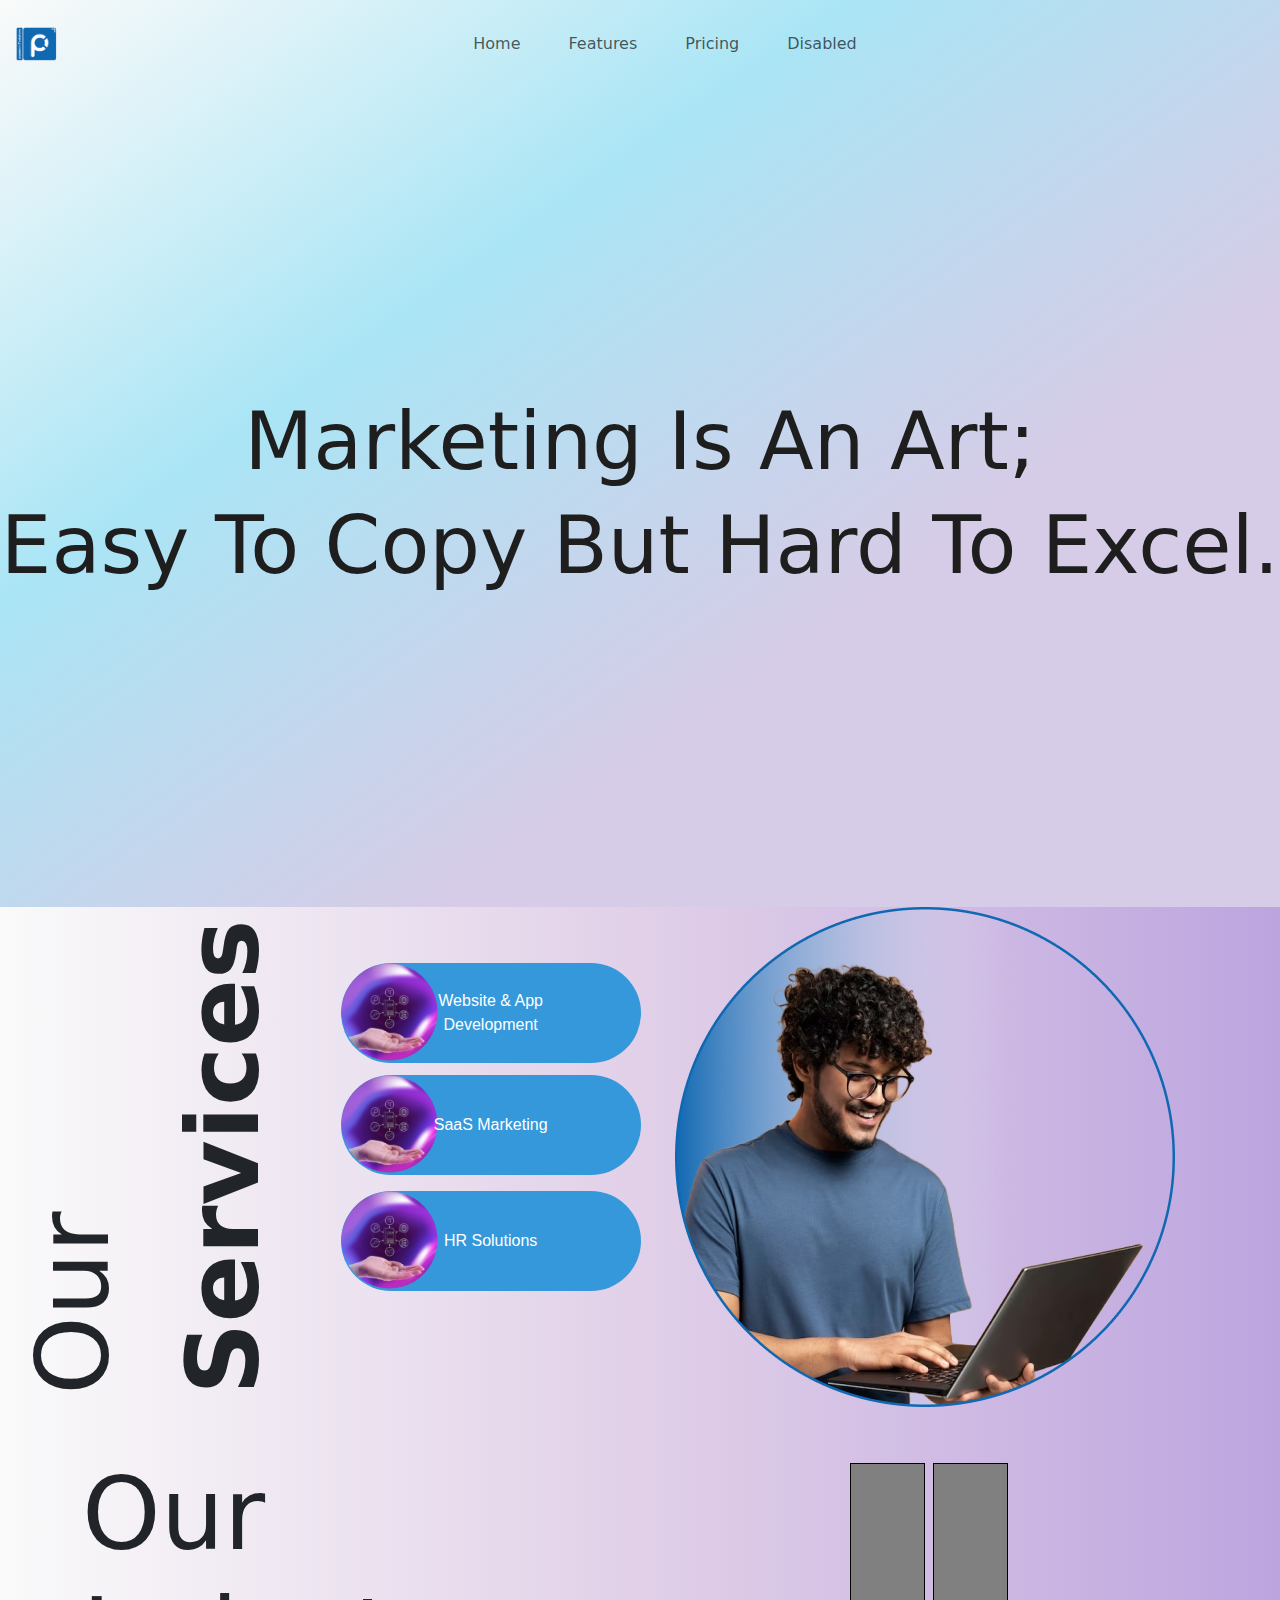
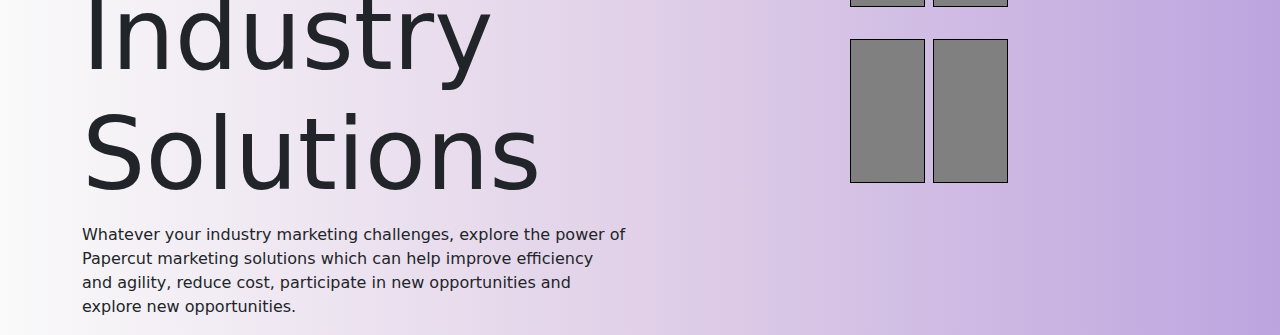
==== index.html @ fefaa18d "add" ====
<!DOCTYPE html>
<html lang="en">

<head>
    <meta charset="UTF-8">
    <meta name="viewport" content="width=device-width, initial-scale=1.0">
    <title>Coonecting Dots Assi</title>
    <link rel="stylesheet" href="./assets/css/style.css" />
    <link href="https://cdn.jsdelivr.net/npm/bootstrap@5.3.2/dist/css/bootstrap.min.css" rel="stylesheet">
    <script src="https://cdn.jsdelivr.net/npm/bootstrap@5.3.2/dist/js/bootstrap.bundle.min.js"></script>
</head>

<body>


    <!-- header section start -->
    <header>
        <nav class="navbar navbar-expand-lg">
            <div class="container-fluid">
                <img src="./assets/img/PC LOGO 2.png" class="nav-img img-fluid" alt="Bootstrap" width="50" height="50">
                <button class="navbar-toggler" type="button" data-bs-toggle="collapse" data-bs-target="#navbarNav"
                    aria-controls="navbarNav" aria-expanded="false" aria-label="Toggle navigation">
                    <span class="navbar-toggler-icon"></span>
                </button>
                <div class="collapse navbar-collapse" id="navbarNav">
                    <ul class="navbar-nav mx-auto">
                        <li class="nav-item m-3">
                            <a class="nav-link" aria-current="page" href="#">Home</a>
                        </li>
                        <li class="nav-item m-3">
                            <a class="nav-link" href="#">Features</a>
                        </li>
                        <li class="nav-item m-3">
                            <a class="nav-link " href="#">Pricing</a>
                        </li>
                        <li class="nav-item m-3">
                            <a class="nav-link ">Disabled</a>
                        </li>
                    </ul>
                </div>
            </div>
        </nav>
        <section class="home">
            <h1 class="title"> Easy To Copy But Hard To Excel.</h1>
            <h1 class="title">Marketing Is An Art;</h1>

        </section>
    </header>

    <!-- header section end -->

    <!-- industry section start -->
    <section class="industry">
        <div class="container">
            <div class="row">
                <!-- our services block -->
                <div class="col-lg-6 d-flex justify-content-center align-items-center">
                    <div class="holder vertical-text m-5">
                        Our <span style="font-weight: 700;">Services</span>
                    </div>

                    <div class="animation d-flex flex-column justify-content-center align-items-center m-5">

                        <div class="rounded-rectangle m-1 mt-5">
                            <div class="img-div justify-content-center align-items-center">
                                <img class="img-fluid animation-img" src="./assets/img/Rectangle 54.png"
                                    alt="Your Image">

                                <div class="text-overlay">
                                    Website & App Development
                                </div>
                            </div>
                        </div>

                        <div class="rounded-rectangle m-2 ">
                            <img class="img-fluid animation-img" src="./assets/img/Rectangle 54.png" alt="Your Image">
                            <div class="text-overlay">
                                SaaS Marketing
                            </div>
                        </div>
                        <div class="rounded-rectangle m-2">
                            <img class="img-fluid animation-img" src="./assets/img/Rectangle 54.png" alt="Your Image">
                            <div class="text-overlay">
                                HR Solutions
                            </div>
                        </div>
                    </div>
                </div>

                <!-- Animation block -->

                <!-- img block -->
                <div class="col-lg-6 d-flex justify-content-center align-items-center">
                    <img class="img-fluid " src="./assets/img/IT GUY.png" />
                </div>
            </div>
        </div>

        </div>
    </section>
    <!-- industry section end -->

    <!-- industry solution section start -->
    <section class="industry-solution">
        <div class="container">
            <div class="row">
                <div class="col-md-6 d-flex justify-content-center align-items-center mt-5 flex-column">
                    <h1 class="font-100">Our Industry Solutions</h1>
                    <div class="row">
                        <p>
                            Whatever your industry marketing challenges, explore the power of Papercut marketing
                            solutions which can help improve efficiency and agility, reduce cost, participate in new
                            opportunities and explore new opportunities.
                        </p>
                    </div>
                </div>
                <div class="col-md-6 mt-5">
                    <div class="row ">
                        <div class="col-md-4"></div>
                        <div class="col-md-4 d-flex flex-row">
                            <div class="box m-2"></div>
                            <div class="box mt-2"></div>
                        </div>
                        <div class="col-md-4"></div>
                    </div>
                    <div class="row mt-3">
                        <div class="col-md-4"></div>
                        <div class="col-md-4 d-flex flex-row">
                            <div class="box m-2"></div>
                            <div class="box mt-2"></div>
                        </div>
                        <div class="col-md-4"></div>
                    </div>
                </div>
            </div>
        </div>


    </section>
    <!-- industry solution section end -->


</body>

</html>
---- assets/css/style.css ----
* {
  margin: 0;
  padding: 0;
  box-sizing: border-box;
}

body {
 overflow-x: hidden;
}

/* css */
.font-100 {
  font-size: 100px;
}

/* header css start*/
header {
  background-image: linear-gradient(to left top, #D6CCE7, #D6CCE7, #AAE5F5, #FAFAFA);
}

.home {
  /* background-image: linear-gradient(to bottom right,#D6CCE7,#D6CCE7, #AAE5F5, #FAFAFA); */
  display: flex;
  align-items: center;
  justify-content: center;
  height: 91vh;
  width: 100%;
  flex-direction: column-reverse;
}

.title {
  display: inline-block;
  color: #1E1E1E;
  font-size: 80px;

}


.holder {
  font-size: 100px;
}

/* industry css start*/
.vertical-text {
  display: inline-block;
  transform: rotate(270deg);
}

.rounded-rectangle {
  width: 300px;
  height: 100px;
  background-color: #3498db;
  border-radius: 50px;
  position: relative;
  overflow: hidden;
  transform: translate(-50%,-50%);
}

.img-div:hover{
  animation: mymove 2s linear infinite alternate;
}

@keyframes mymove {
0% {
  /* -webkit-transform: translateX(0px); */
  transform: translateX(0px);
  background-color: black;
  
}

50% {
  /* -webkit-transform: translateX(0px); */
  transform: translateX(100px);
  background-color: black;
}

100% {
  /* -webkit-transform: translateX(0px); */
  transform: translateX(0px);
  background-color: black;
}
}

.rounded-rectangle img {
  height: 6.1rem;
  width: 6.1rem;
  object-fit: cover;
  border-radius: 50px;
}



.text-overlay {
  position: absolute;
  top: 50%;
  left: 50%;
  transform: translate(-50%, -50%);
  color: #fff;
  font-family: Arial, sans-serif;
  text-align: center;

}

.industry {
  background-image: linear-gradient(to right, #FAFAFA, #E1D0E8, #BCA5DF);
}

/* industry solution css start */
.industry-solution {
  background-image: linear-gradient(to right, #FAFAFA, #E1D0E8, #BCA5DF);
}

.box {
  background-color: gray;
  border: 1px solid black;
  height: 9rem;
  width: 10rem;
}
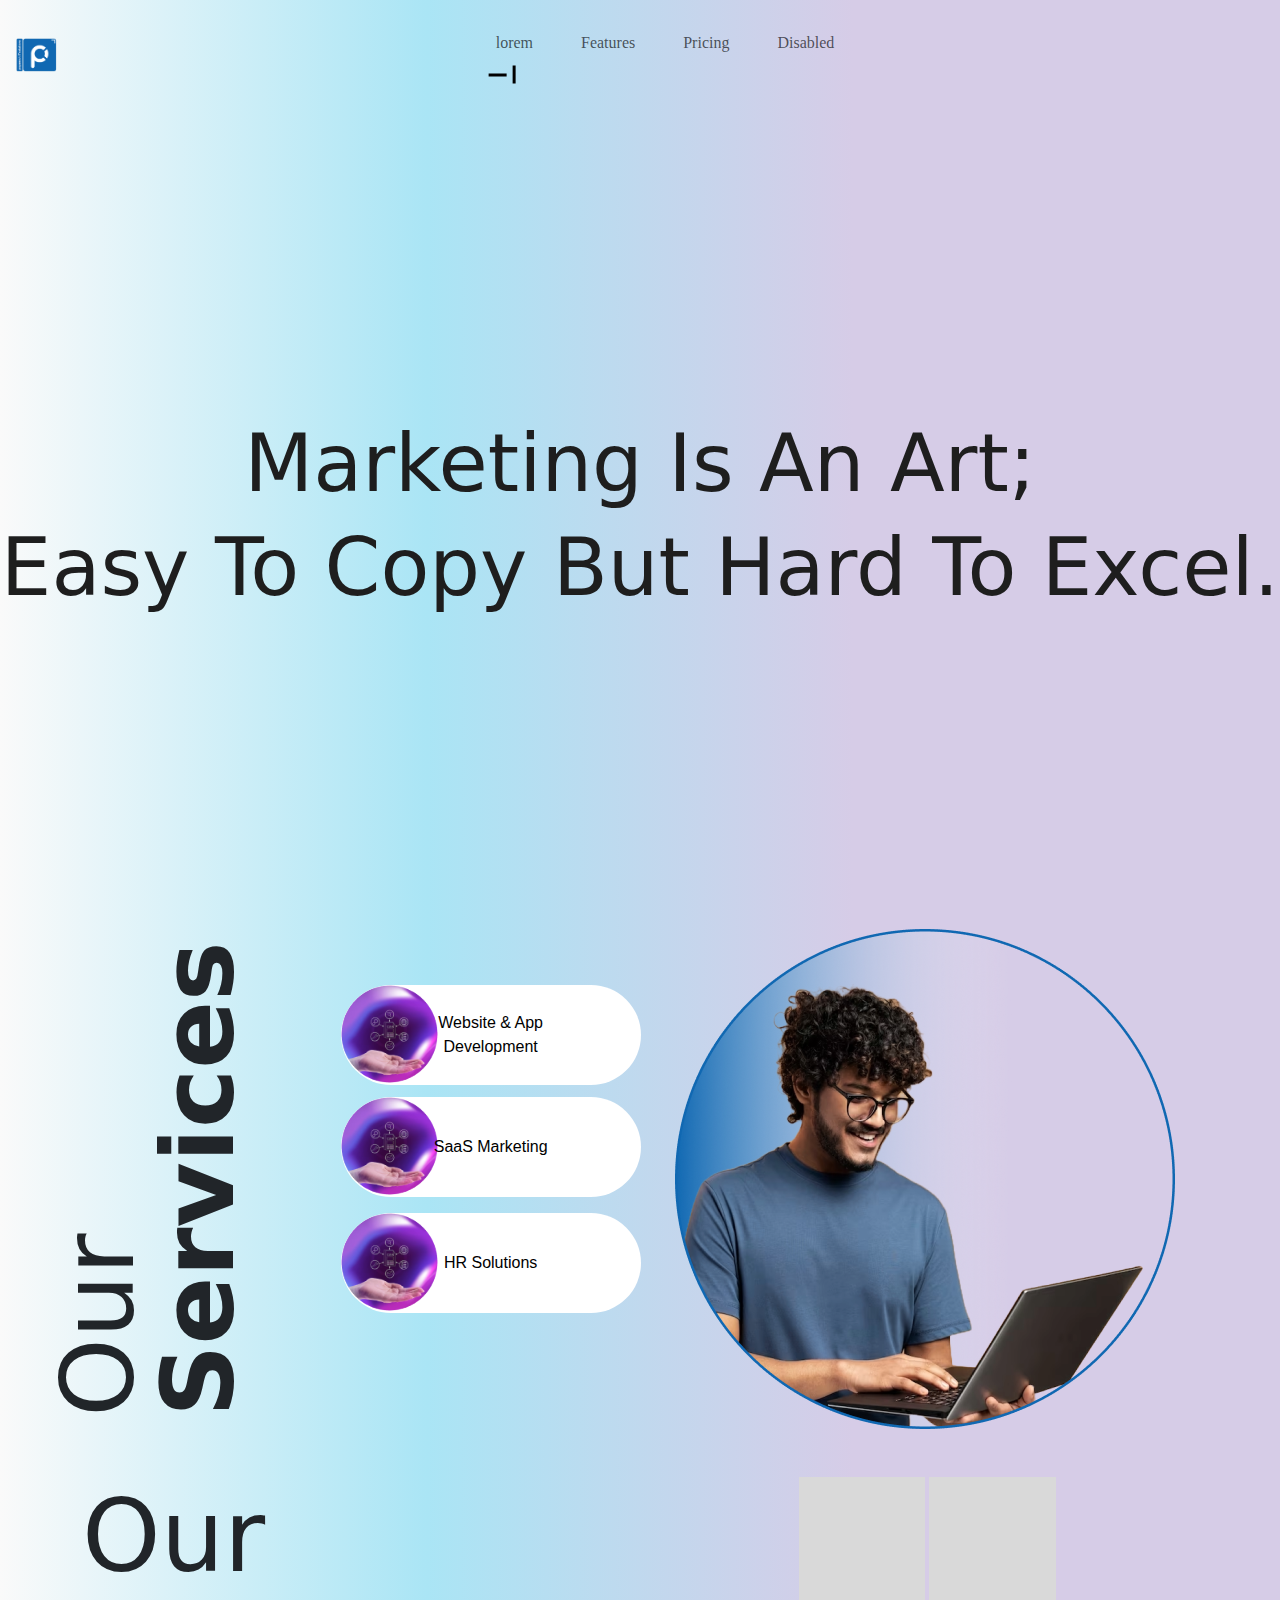
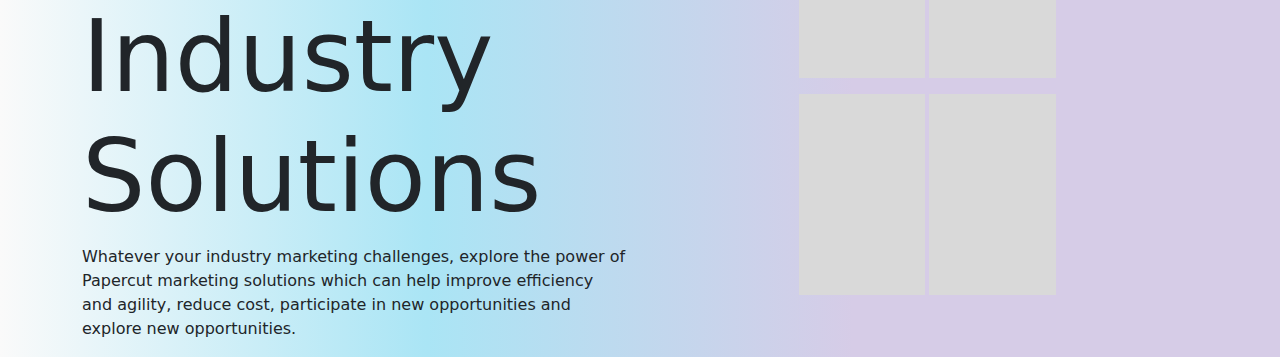
==== commit bdda5ec7: "19/02/2024" ====
--- a/index.html
+++ b/index.html
@@ -24,8 +24,14 @@
                 </button>
                 <div class="collapse navbar-collapse" id="navbarNav">
                     <ul class="navbar-nav mx-auto">
-                        <li class="nav-item m-3">
-                            <a class="nav-link" aria-current="page" href="#">Home</a>
+                        <li class="nav-item m-3 frame">
+                            <a class="nav-link" href="#">lorem </a>
+                            <div class="group94">
+                                <img src="./assets/img/Rectangle 47.png"/>
+                            <img src="./assets/img/Rectangle 48.png"/>
+                            </div>
+                            
+                           
                         </li>
                         <li class="nav-item m-3">
                             <a class="nav-link" href="#">Features</a>
@@ -56,13 +62,13 @@
                 <!-- our services block -->
                 <div class="col-lg-6 d-flex justify-content-center align-items-center">
                     <div class="holder vertical-text m-5">
-                        Our <span style="font-weight: 700;">Services</span>
+                        Our <span class="services">Services</span>
                     </div>
 
                     <div class="animation d-flex flex-column justify-content-center align-items-center m-5">
 
                         <div class="rounded-rectangle m-1 mt-5">
-                            <div class="img-div justify-content-center align-items-center">
+                            <div class="img-div">
                                 <img class="img-fluid animation-img" src="./assets/img/Rectangle 54.png"
                                     alt="Your Image">
 
@@ -71,7 +77,7 @@
                                 </div>
                             </div>
                         </div>
-
+                        
                         <div class="rounded-rectangle m-2 ">
                             <img class="img-fluid animation-img" src="./assets/img/Rectangle 54.png" alt="Your Image">
                             <div class="text-overlay">
@@ -84,6 +90,7 @@
                                 HR Solutions
                             </div>
                         </div>
+                        
                     </div>
                 </div>
 
@@ -105,7 +112,7 @@
         <div class="container">
             <div class="row">
                 <div class="col-md-6 d-flex justify-content-center align-items-center mt-5 flex-column">
-                    <h1 class="font-100">Our Industry Solutions</h1>
+                    <h1 class="industry-title">Our Industry Solutions</h1>
                     <div class="row">
                         <p>
                             Whatever your industry marketing challenges, explore the power of Papercut marketing
@@ -116,20 +123,20 @@
                 </div>
                 <div class="col-md-6 mt-5">
                     <div class="row ">
-                        <div class="col-md-4"></div>
-                        <div class="col-md-4 d-flex flex-row">
-                            <div class="box m-2"></div>
-                            <div class="box mt-2"></div>
+                        <div class="col-md-3"></div>
+                        <div class="col-md-6 d-flex flex-row">
+                            <div class="box mx-1"></div>
+                            <div class="box"></div>
                         </div>
-                        <div class="col-md-4"></div>
+                        <div class="col-md-3"></div>
                     </div>
                     <div class="row mt-3">
-                        <div class="col-md-4"></div>
-                        <div class="col-md-4 d-flex flex-row">
-                            <div class="box m-2"></div>
-                            <div class="box mt-2"></div>
+                        <div class="col-md-3"></div>
+                        <div class="col-md-6 d-flex flex-row">
+                            <div class="box mx-1"></div>
+                            <div class="box"></div>
                         </div>
-                        <div class="col-md-4"></div>
+                        <div class="col-md-3"></div>
                     </div>
                 </div>
             </div>
--- a/assets/css/style.css
+++ b/assets/css/style.css
@@ -5,7 +5,26 @@
 }
 
 body {
- overflow-x: hidden;
+  overflow-x: hidden;
+  background: linear-gradient(to left, #D6CCE7, #D6CCE7, #AAE5F5, #FAFAFA);
+}
+
+.frame{
+  width: Hug (152px);
+height: Hug (33px);
+/* background: rgba(255, 255, 255, 1); */
+
+
+}
+
+.nav-link{
+  font-family: Montserrat;
+font-size: 18px;
+font-weight: 400;
+line-height: 22px;
+letter-spacing: 0em;
+text-align: center;
+
 }
 
 /* css */
@@ -14,9 +33,9 @@
 }
 
 /* header css start*/
-header {
-  background-image: linear-gradient(to left top, #D6CCE7, #D6CCE7, #AAE5F5, #FAFAFA);
-}
+/* header {
+  background: linear-gradient(to left, #D6CCE7, #D6CCE7, #AAE5F5, #FAFAFA);
+} */
 
 .home {
   /* background-image: linear-gradient(to bottom right,#D6CCE7,#D6CCE7, #AAE5F5, #FAFAFA); */
@@ -42,6 +61,7 @@
 
 /* industry css start*/
 .vertical-text {
+  line-height: 1;
   display: inline-block;
   transform: rotate(270deg);
 }
@@ -53,32 +73,38 @@
   border-radius: 50px;
   position: relative;
   overflow: hidden;
-  transform: translate(-50%,-50%);
+  transform: translate(-50%, -50%);
+  background: linear-gradient(to right, black 50%, white 50%);
+  background-size: 200% 100%;
+  background-position: right bottom;
+  transition: all .5s ease-out;
+  
 }
 
-.img-div:hover{
+.img-div:hover {
+  /* background-position: left bottom; */
   animation: mymove 2s linear infinite alternate;
 }
 
 @keyframes mymove {
-0% {
-  /* -webkit-transform: translateX(0px); */
-  transform: translateX(0px);
-  background-color: black;
-  
-}
+  0% {
+    /* -webkit-transform: translateX(0px); */
+    transform: translateX(0px);
+    background-color: black;
 
-50% {
-  /* -webkit-transform: translateX(0px); */
-  transform: translateX(100px);
-  background-color: black;
-}
+  }
 
-100% {
-  /* -webkit-transform: translateX(0px); */
-  transform: translateX(0px);
-  background-color: black;
-}
+  50% {
+    /* -webkit-transform: translateX(0px); */
+    transform: translateX(100px);
+    background-color: black;
+  }
+
+  100% {
+    /* -webkit-transform: translateX(0px); */
+    transform: translateX(0px);
+    background-color: black;
+  }
 }
 
 .rounded-rectangle img {
@@ -95,26 +121,70 @@
   top: 50%;
   left: 50%;
   transform: translate(-50%, -50%);
-  color: #fff;
+  color: black;
   font-family: Arial, sans-serif;
   text-align: center;
 
 }
 
-.industry {
-  background-image: linear-gradient(to right, #FAFAFA, #E1D0E8, #BCA5DF);
+/* .industry {
+  background: linear-gradient(to right, #FAFAFA, #FAFAFA, #BCA5DF);
 }
 
-/* industry solution css start */
+/* industry solution css start 
 .industry-solution {
-  background-image: linear-gradient(to right, #FAFAFA, #E1D0E8, #BCA5DF);
+  background: linear-gradient(to right, #FAFAFA, #E1D0E8, #BCA5DF);
+} */
+
+.box {
+  background-color: rgba(217, 217, 217, 1);
+  height: 201px;
+  width: 180px;
 }
 
-.box {
-  background-color: gray;
-  border: 1px solid black;
-  height: 9rem;
-  width: 10rem;
+.industry-title {
+  font-size: 100px;
+}
+
+.services {
+  font-weight: 700;
+}
+
+/* Breakpoint Setting	For Device
+max-width 320px	Smartwatches
+max-width 420px	Smaller devices
+max-width 600px	Phones
+min-width 600px	Tablets and Large Phones
+min-width 768px	Tablets
+min-width 992px	Laptops and Desktops
+min-width 1200px	Monitors, Desktops */
+
+@media screen and (min-width:320px) and (max-width:431px) {
+  .industry-title {
+    font-size: 70px;
+  }
+
+  .holder {
+    font-size: 70px;
+  }
+
+  .vertical-text {
+    transform: rotate(0deg);
+  }
+
+  .title {
+    font-size: 70px;
+  }
 }
 
 
+@media screen and (min-width:540px) and (max-width: 768px) {
+  .col-md-6 {
+
+    width: 100% !important;
+  }
+
+  .vertical-text {
+    transform: rotate(0deg) !important;
+  }
+}
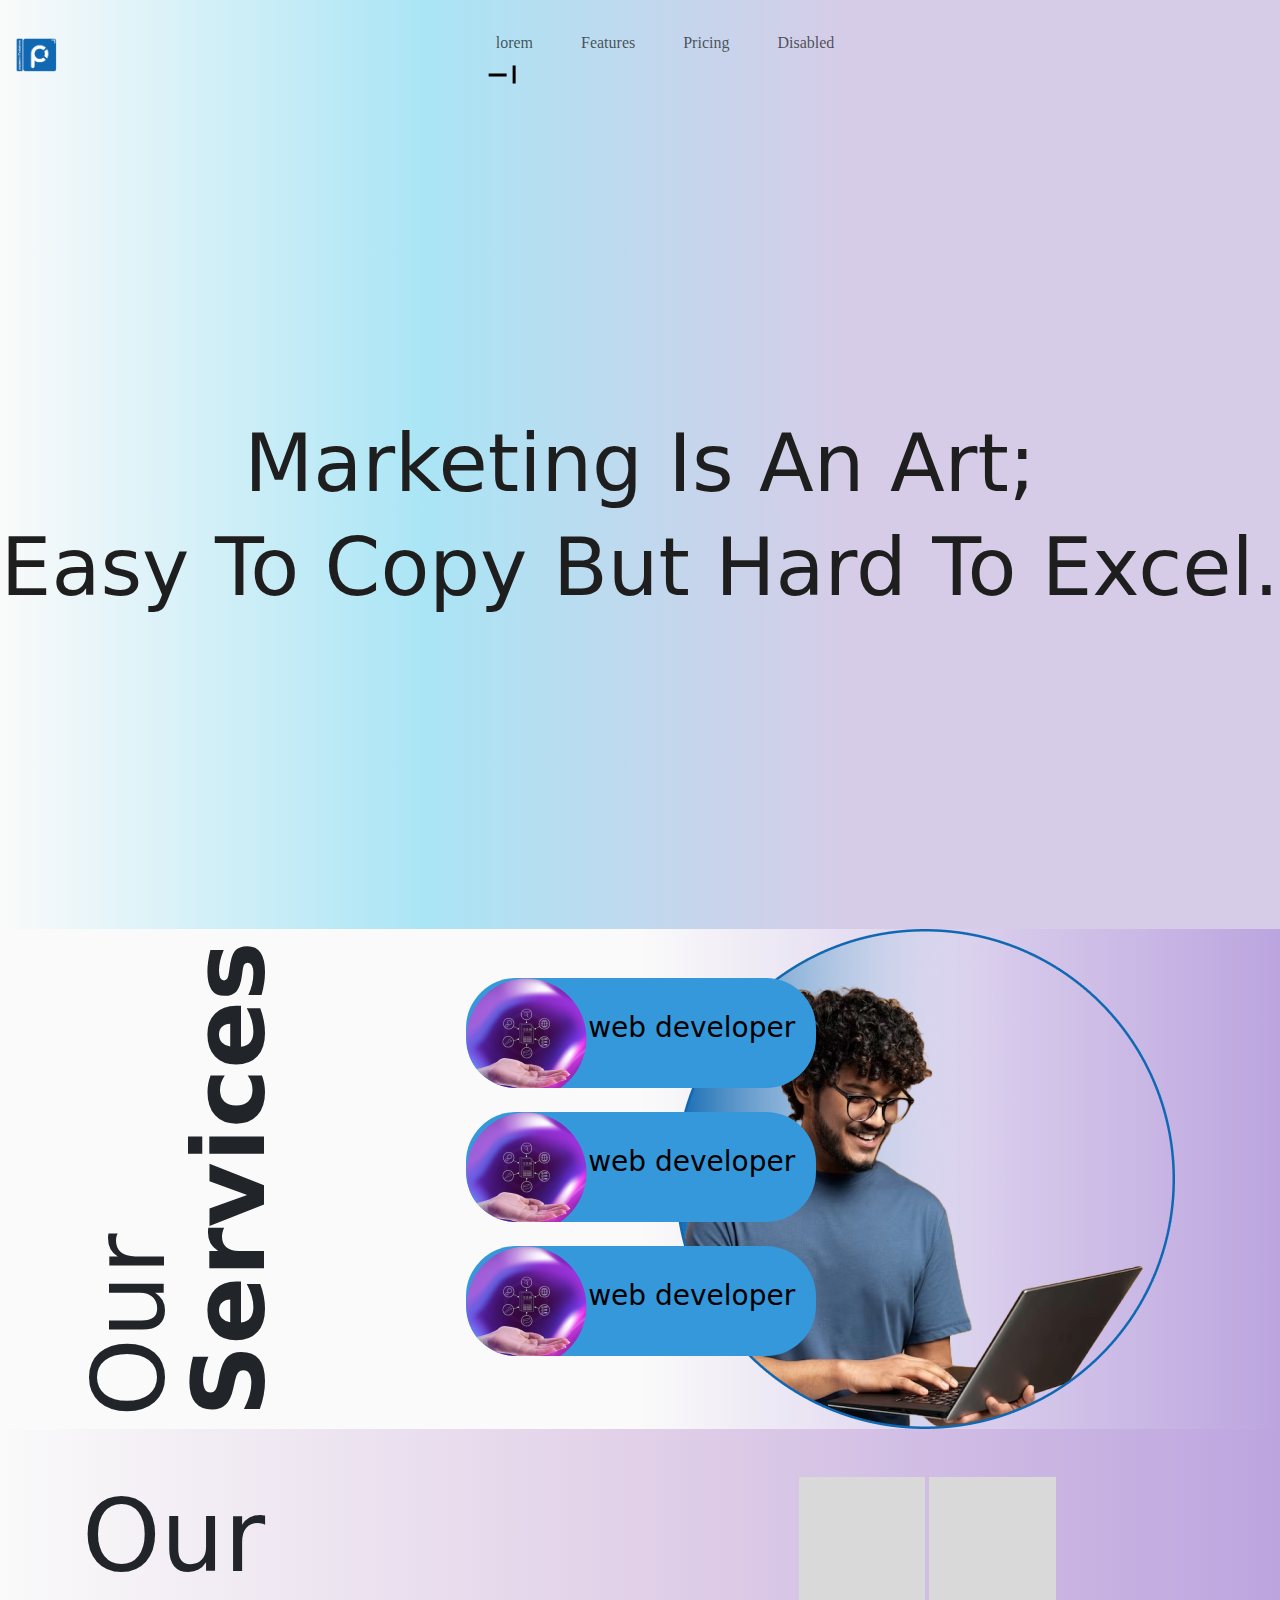
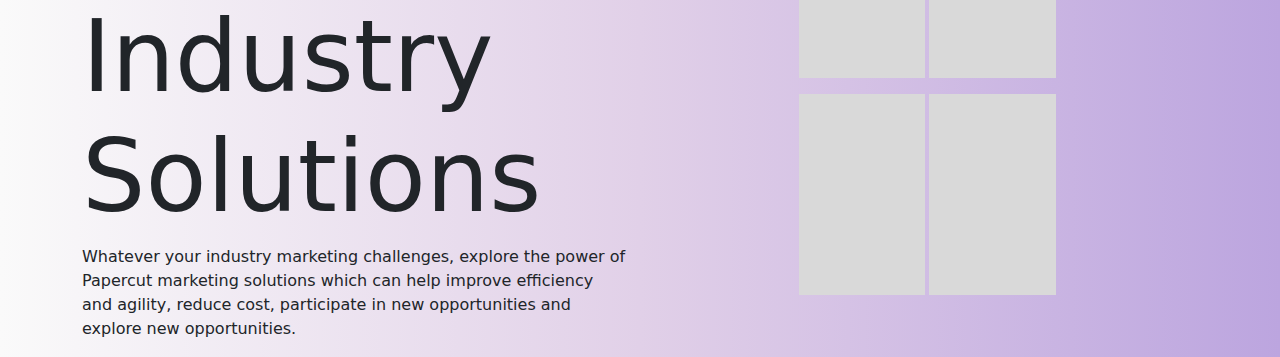
==== commit 975d3917: "done" ====
--- a/index.html
+++ b/index.html
@@ -4,10 +4,9 @@
 <head>
     <meta charset="UTF-8">
     <meta name="viewport" content="width=device-width, initial-scale=1.0">
-    <title>Coonecting Dots Assi</title>
+    <title>Coonecting Dots Assignment</title>
     <link rel="stylesheet" href="./assets/css/style.css" />
     <link href="https://cdn.jsdelivr.net/npm/bootstrap@5.3.2/dist/css/bootstrap.min.css" rel="stylesheet">
-    <script src="https://cdn.jsdelivr.net/npm/bootstrap@5.3.2/dist/js/bootstrap.bundle.min.js"></script>
 </head>
 
 <body>
@@ -27,11 +26,11 @@
                         <li class="nav-item m-3 frame">
                             <a class="nav-link" href="#">lorem </a>
                             <div class="group94">
-                                <img src="./assets/img/Rectangle 47.png"/>
-                            <img src="./assets/img/Rectangle 48.png"/>
+                                <img src="./assets/img/Rectangle 47.png" />
+                                <img src="./assets/img/Rectangle 48.png" />
                             </div>
-                            
-                           
+
+
                         </li>
                         <li class="nav-item m-3">
                             <a class="nav-link" href="#">Features</a>
@@ -65,32 +64,34 @@
                         Our <span class="services">Services</span>
                     </div>
 
-                    <div class="animation d-flex flex-column justify-content-center align-items-center m-5">
+                    <div class="animation d-flex flex-column justify-content-center align-items-center">
 
-                        <div class="rounded-rectangle m-1 mt-5">
-                            <div class="img-div">
-                                <img class="img-fluid animation-img" src="./assets/img/Rectangle 54.png"
-                                    alt="Your Image">
+                        <div class="rounded-rectangle  mb-4  blue">
 
-                                <div class="text-overlay">
-                                    Website & App Development
-                                </div>
+                            <div class="img-fluid imgFit">
+                                <img src="./assets/img/Rectangle 54.png" alt="">
                             </div>
+                            <h3 class="text-black text-head">web developer</h3>
                         </div>
-                        
-                        <div class="rounded-rectangle m-2 ">
-                            <img class="img-fluid animation-img" src="./assets/img/Rectangle 54.png" alt="Your Image">
-                            <div class="text-overlay">
-                                SaaS Marketing
+
+                        <div class="rounded-rectangle  mb-4  blue">
+
+                            <div class="img-fluid imgFit">
+                                <img src="./assets/img/Rectangle 54.png" alt="">
                             </div>
+                            <h3 class="text-black text-head">web developer</h3>
                         </div>
-                        <div class="rounded-rectangle m-2">
-                            <img class="img-fluid animation-img" src="./assets/img/Rectangle 54.png" alt="Your Image">
-                            <div class="text-overlay">
-                                HR Solutions
+
+                        <div class="rounded-rectangle mb-4   blue">
+
+                            <div class="img-fluid imgFit">
+                                <img src="./assets/img/Rectangle 54.png" alt="">
                             </div>
+                            <h3 class="text-black text-head">web developer</h3>
                         </div>
-                        
+
+
+
                     </div>
                 </div>
 
--- a/assets/css/style.css
+++ b/assets/css/style.css
@@ -66,75 +66,14 @@
   transform: rotate(270deg);
 }
 
-.rounded-rectangle {
-  width: 300px;
-  height: 100px;
-  background-color: #3498db;
-  border-radius: 50px;
-  position: relative;
-  overflow: hidden;
-  transform: translate(-50%, -50%);
-  background: linear-gradient(to right, black 50%, white 50%);
-  background-size: 200% 100%;
-  background-position: right bottom;
-  transition: all .5s ease-out;
-  
-}
-
-.img-div:hover {
-  /* background-position: left bottom; */
-  animation: mymove 2s linear infinite alternate;
-}
-
-@keyframes mymove {
-  0% {
-    /* -webkit-transform: translateX(0px); */
-    transform: translateX(0px);
-    background-color: black;
-
-  }
-
-  50% {
-    /* -webkit-transform: translateX(0px); */
-    transform: translateX(100px);
-    background-color: black;
-  }
-
-  100% {
-    /* -webkit-transform: translateX(0px); */
-    transform: translateX(0px);
-    background-color: black;
-  }
-}
-
-.rounded-rectangle img {
-  height: 6.1rem;
-  width: 6.1rem;
-  object-fit: cover;
-  border-radius: 50px;
-}
-
-
-
-.text-overlay {
-  position: absolute;
-  top: 50%;
-  left: 50%;
-  transform: translate(-50%, -50%);
-  color: black;
-  font-family: Arial, sans-serif;
-  text-align: center;
-
-}
-
-/* .industry {
+.industry {
   background: linear-gradient(to right, #FAFAFA, #FAFAFA, #BCA5DF);
 }
 
-/* industry solution css start 
+/* industry solution css start  */
 .industry-solution {
   background: linear-gradient(to right, #FAFAFA, #E1D0E8, #BCA5DF);
-} */
+}
 
 .box {
   background-color: rgba(217, 217, 217, 1);
@@ -148,6 +87,64 @@
 
 .services {
   font-weight: 700;
+}
+
+/* my class */
+.rounded-rectangle {
+  width: 350px;
+  height: 110px;
+  background-color: #3498db;
+  font-weight: 16px;
+  position: relative;
+  border-radius: 50px !important;
+  position: relative;
+  overflow: hidden;
+  
+}
+
+.rounded-rectangle::before {
+  content: ' ';
+    position: absolute;
+    width: 100%;
+    height: 100%;
+    top: 0;
+    left: 0;
+    background-color: rgb(0, 0, 0);
+    transform: translateX(-100%);
+    transition:  all 0.8s ;
+}
+
+.rounded-rectangle:hover::before{
+  transform: translateX(0);
+  transition:  all 0.8s ;
+  
+}
+
+.text-head{
+  transition: all 0.5s;
+}
+
+.rounded-rectangle:hover .text-head{
+  color: #ffffff !important;
+  transition: all 0.5s;
+}
+
+.imgFit{
+  position: absolute;
+  overflow: hidden;
+  width: 100%;
+  height: 100%;
+  margin-left:0px ;
+}
+.blue{
+  background-color: #3498db !important;
+}
+
+
+.text-head{
+  position: absolute;
+  left: 35%;
+  top: 30%;
 }
 
 /* Breakpoint Setting	For Device
@@ -165,7 +162,7 @@
   }
 
   .holder {
-    font-size: 70px;
+    display: none;
   }
 
   .vertical-text {
@@ -188,3 +185,8 @@
     transform: rotate(0deg) !important;
   }
 }
+
+
+
+
+
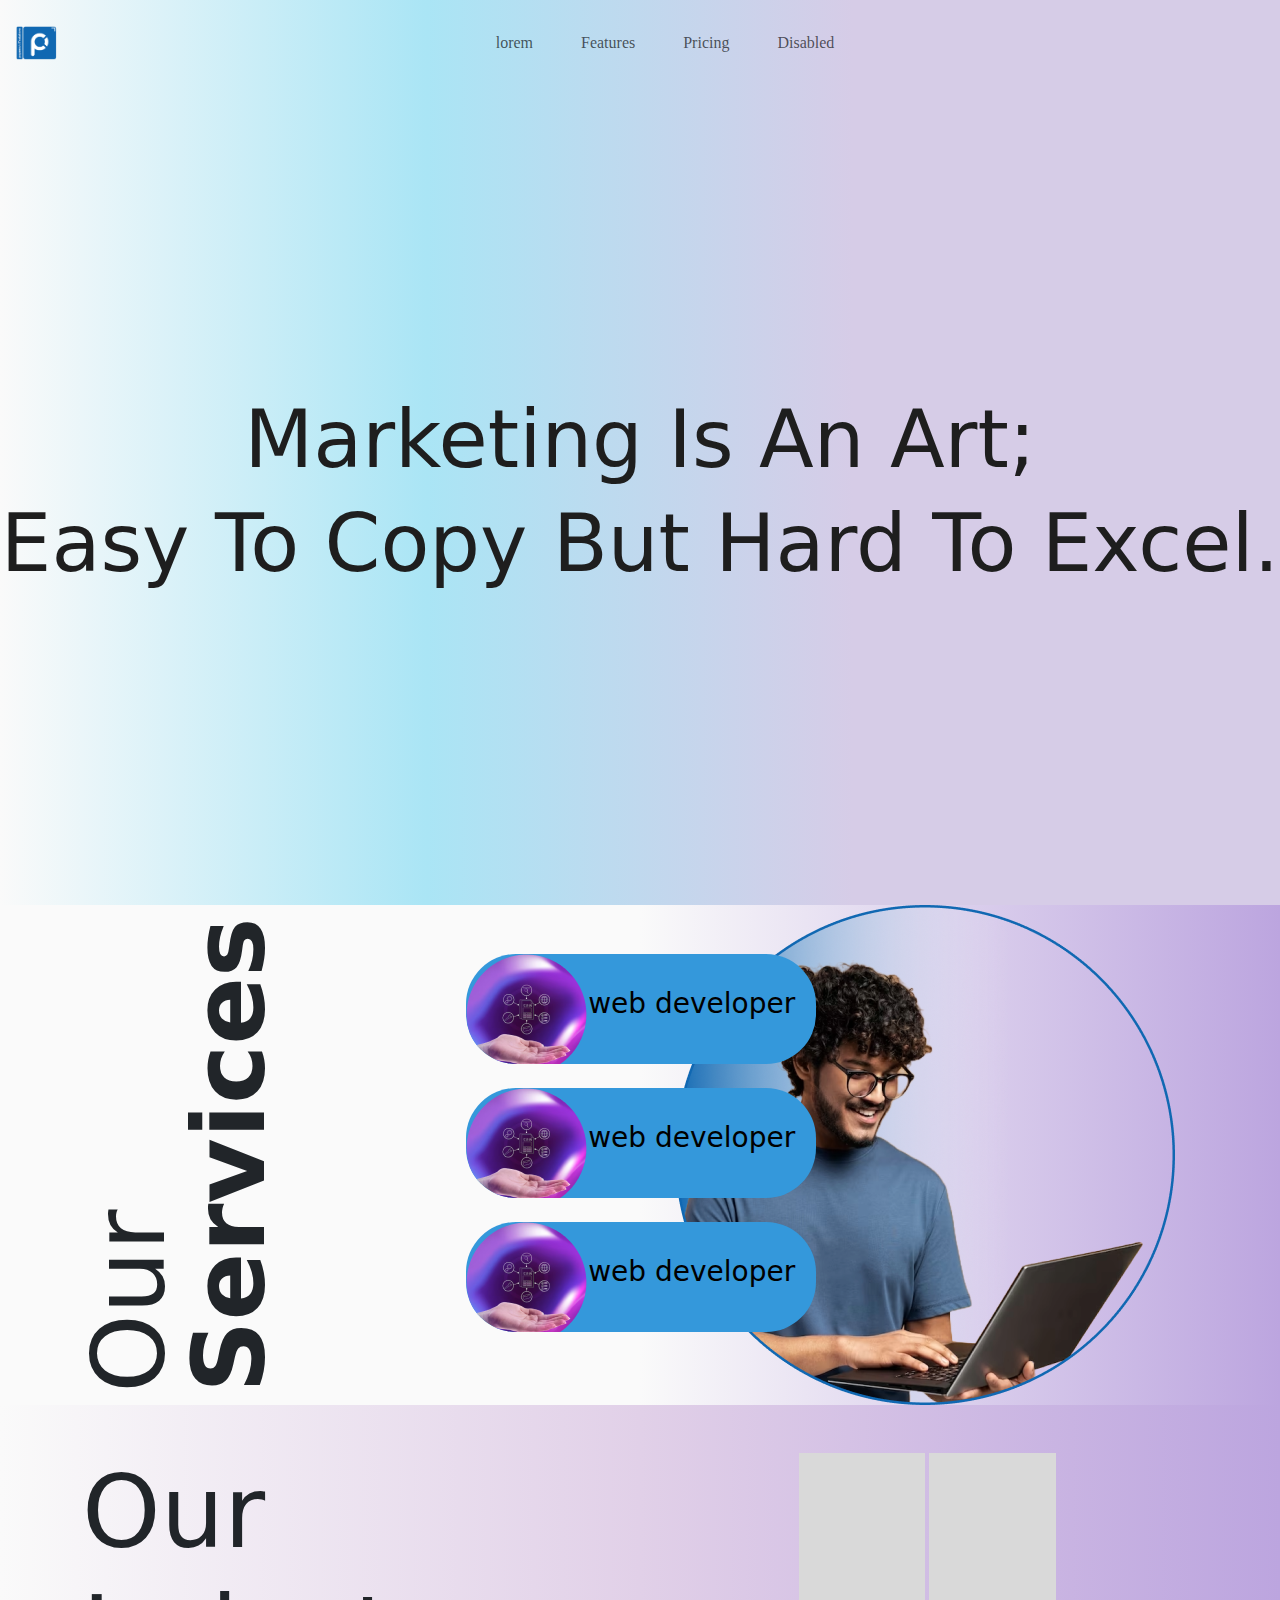
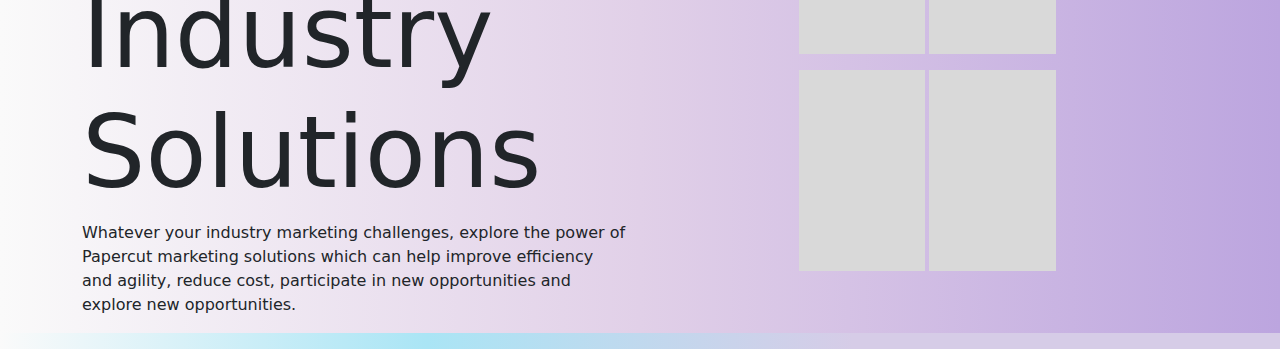
==== commit 2b8bf76e: "done" ====
--- a/index.html
+++ b/index.html
@@ -25,12 +25,6 @@
                     <ul class="navbar-nav mx-auto">
                         <li class="nav-item m-3 frame">
                             <a class="nav-link" href="#">lorem </a>
-                            <div class="group94">
-                                <img src="./assets/img/Rectangle 47.png" />
-                                <img src="./assets/img/Rectangle 48.png" />
-                            </div>
-
-
                         </li>
                         <li class="nav-item m-3">
                             <a class="nav-link" href="#">Features</a>
@@ -109,7 +103,7 @@
     <!-- industry section end -->
 
     <!-- industry solution section start -->
-    <section class="industry-solution">
+    <section class="industry-solution mb-3">
         <div class="container">
             <div class="row">
                 <div class="col-md-6 d-flex justify-content-center align-items-center mt-5 flex-column">
@@ -147,7 +141,7 @@
     </section>
     <!-- industry solution section end -->
 
-
+<script src="https://cdn.jsdelivr.net/npm/bootstrap@5.3.2/dist/js/bootstrap.bundle.min.js"></script>
 </body>
 
 </html>